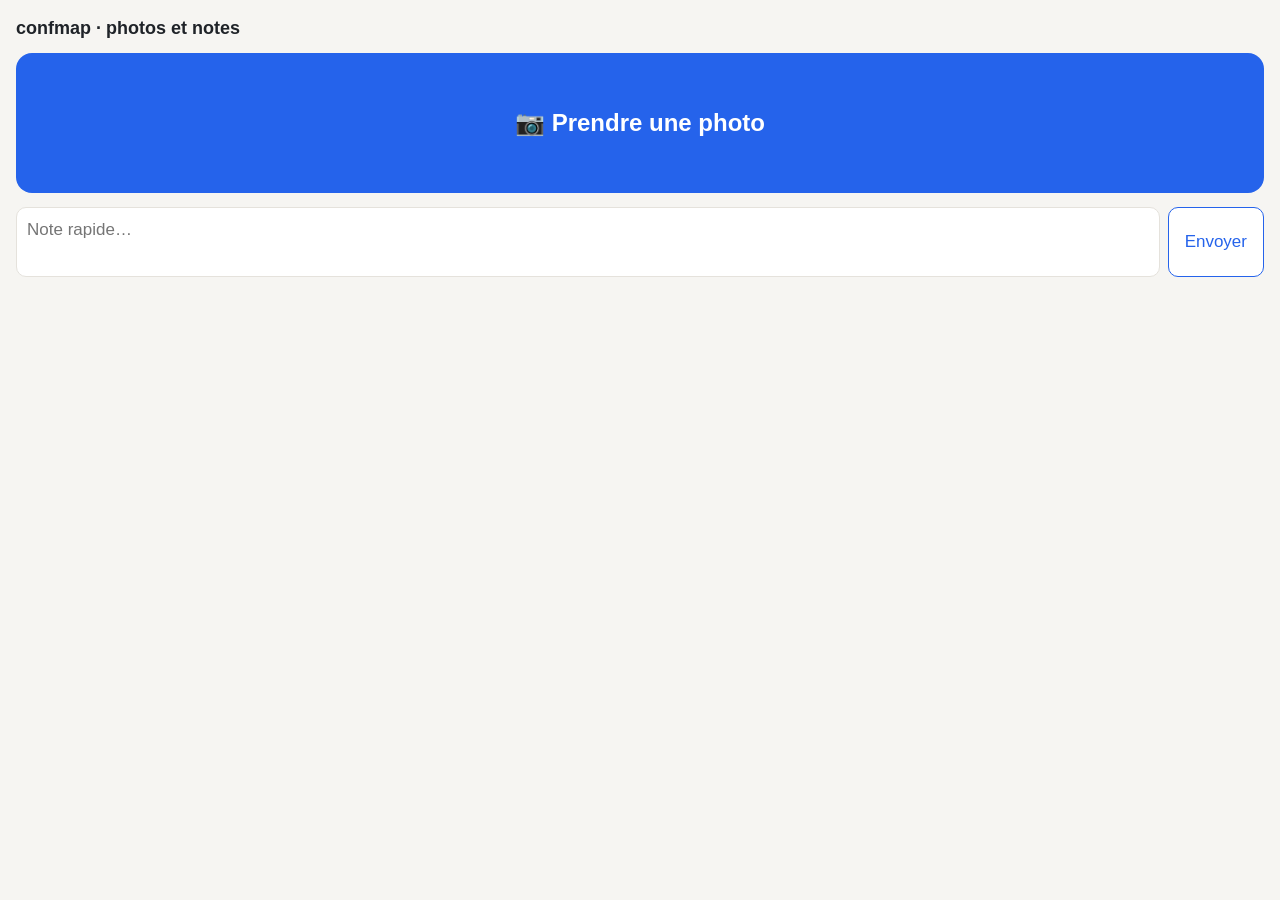
==== src/confmap/web/static/capture.html @ 12412751 "wip: pipeline complet (audio, whisper, LLM via CLI, carte, finalisation, web)" ====
<!doctype html>
<html lang="fr">
<head>
<meta charset="utf-8">
<meta name="viewport" content="width=device-width, initial-scale=1, viewport-fit=cover">
<meta name="apple-mobile-web-app-capable" content="yes">
<title>confmap · capture</title>
<style>
  :root { --bg: #f6f5f2; --panel: #fff; --text: #1f2328; --muted: #6b7280; --border: #e5e2dc; --accent: #2563eb; --ok: #16a34a; --bad: #dc2626; }
  @media (prefers-color-scheme: dark) { :root { --bg: #15171a; --panel: #1d2024; --text: #e6e6e6; --muted: #a0a4ab; --border: #2d3137; } }
  * { box-sizing: border-box; }
  body { margin: 0; background: var(--bg); color: var(--text); font: 17px/1.4 -apple-system, sans-serif; padding: 16px; padding-bottom: calc(16px + env(safe-area-inset-bottom)); }
  h1 { font-size: 18px; margin: 0 0 12px; }
  .photo { display: flex; align-items: center; justify-content: center; gap: 10px; width: 100%; height: 140px; border-radius: 16px; background: var(--accent); color: #fff; font-size: 24px; font-weight: 600; border: 0; }
  .photo input { display: none; }
  form { margin-top: 14px; display: flex; gap: 8px; }
  textarea { flex: 1; font: inherit; padding: 10px; border-radius: 10px; border: 1px solid var(--border); background: var(--panel); color: var(--text); resize: none; }
  button.send { padding: 0 16px; border-radius: 10px; border: 1px solid var(--accent); background: var(--panel); color: var(--accent); font: inherit; }
  ul { list-style: none; padding: 0; margin: 18px 0 0; }
  li { background: var(--panel); border: 1px solid var(--border); border-radius: 10px; padding: 10px; margin-bottom: 8px; font-size: 14px; white-space: pre-wrap; }
  .state { font-size: 12px; color: var(--muted); margin-bottom: 4px; }
  .state.ok { color: var(--ok); } .state.bad { color: var(--bad); }
  .error { color: var(--bad); margin-top: 10px; font-size: 14px; }
</style>
</head>
<body>
<h1>confmap · photos et notes</h1>
<label class="photo">📷 Prendre une photo
  <input id="photoInput" type="file" accept="image/*" capture="environment">
</label>
<form id="noteForm">
  <textarea id="noteInput" rows="2" placeholder="Note rapide…"></textarea>
  <button class="send" type="submit">Envoyer</button>
</form>
<div id="error" class="error"></div>
<ul id="list"></ul>
<script>
"use strict";
const params = new URLSearchParams(location.search);
const sessionId = params.get("s"), token = params.get("t");
const base = `/api/sessions/${sessionId}`;
const local = []; // envois en cours, affichés avant confirmation

function esc(t) { return String(t ?? "").replace(/[&<>"']/g, (c) => ({ "&": "&amp;", "<": "&lt;", ">": "&gt;", '"': "&quot;", "'": "&#39;" })[c]); }
function showError(text) { document.getElementById("error").textContent = text || ""; }

async function downscale(file) {
  // Réduit la photo avant l'envoi (réseau de conférence lent).
  try {
    const bitmap = await createImageBitmap(file, { imageOrientation: "from-image" });
    const scale = Math.min(1, 2000 / Math.max(bitmap.width, bitmap.height));
    const canvas = document.createElement("canvas");
    canvas.width = Math.round(bitmap.width * scale);
    canvas.height = Math.round(bitmap.height * scale);
    canvas.getContext("2d").drawImage(bitmap, 0, 0, canvas.width, canvas.height);
    return await new Promise((resolve) => canvas.toBlob((blob) => resolve(blob || file), "image/jpeg", 0.85));
  } catch (_) {
    return file;
  }
}

document.getElementById("photoInput").addEventListener("change", async (event) => {
  const file = event.target.files[0];
  event.target.value = "";
  if (!file) return;
  const entry = { kind: "slide", status: "upload", text: "envoi de la photo…" };
  local.unshift(entry); render([]);
  try {
    const form = new FormData();
    form.append("file", await downscale(file), "photo.jpg");
    const response = await fetch(`${base}/photos?t=${encodeURIComponent(token)}`, { method: "POST", body: form });
    if (!response.ok) throw new Error((await response.json()).detail || response.statusText);
    local.splice(local.indexOf(entry), 1);
    showError("");
    refresh();
  } catch (error) {
    entry.status = "error"; entry.text = `échec de l'envoi : ${error.message}`;
    render([]);
  }
});

document.getElementById("noteForm").addEventListener("submit", async (event) => {
  event.preventDefault();
  const input = document.getElementById("noteInput");
  const text = input.value.trim();
  if (!text) return;
  input.value = "";
  try {
    const response = await fetch(`${base}/notes?t=${encodeURIComponent(token)}`, {
      method: "POST", headers: { "Content-Type": "application/json" }, body: JSON.stringify({ text }),
    });
    if (!response.ok) throw new Error((await response.json()).detail || response.statusText);
    showError("");
    refresh();
  } catch (error) {
    input.value = text;
    showError(`Note non envoyée : ${error.message}`);
  }
});

let lastItems = [];
function render(items) {
  if (items.length) lastItems = items;
  const all = [...local, ...lastItems];
  document.getElementById("list").innerHTML = all.map((item) => {
    const label = item.kind === "note" ? "📝 note envoyée ✓"
      : item.status === "done" ? "📷 analysée ✓" : item.status === "error" ? "📷 erreur" : item.status === "upload" ? "📷 envoi…" : "📷 envoyée, analyse…";
    const cls = item.status === "done" ? "ok" : item.status === "error" ? "bad" : "";
    return `<li><div class="state ${cls}">${label}</div>${esc(item.text)}</li>`;
  }).join("");
}

async function refresh() {
  try {
    const response = await fetch(`${base}/slides?t=${encodeURIComponent(token)}`);
    if (response.status === 403) { showError("Lien invalide : rescanne le QR code."); return; }
    if (response.ok) render(await response.json());
  } catch (_) {
    showError("Mac injoignable (même réseau wifi ?)");
  }
}
refresh();
setInterval(refresh, 3000);
</script>
</body>
</html>
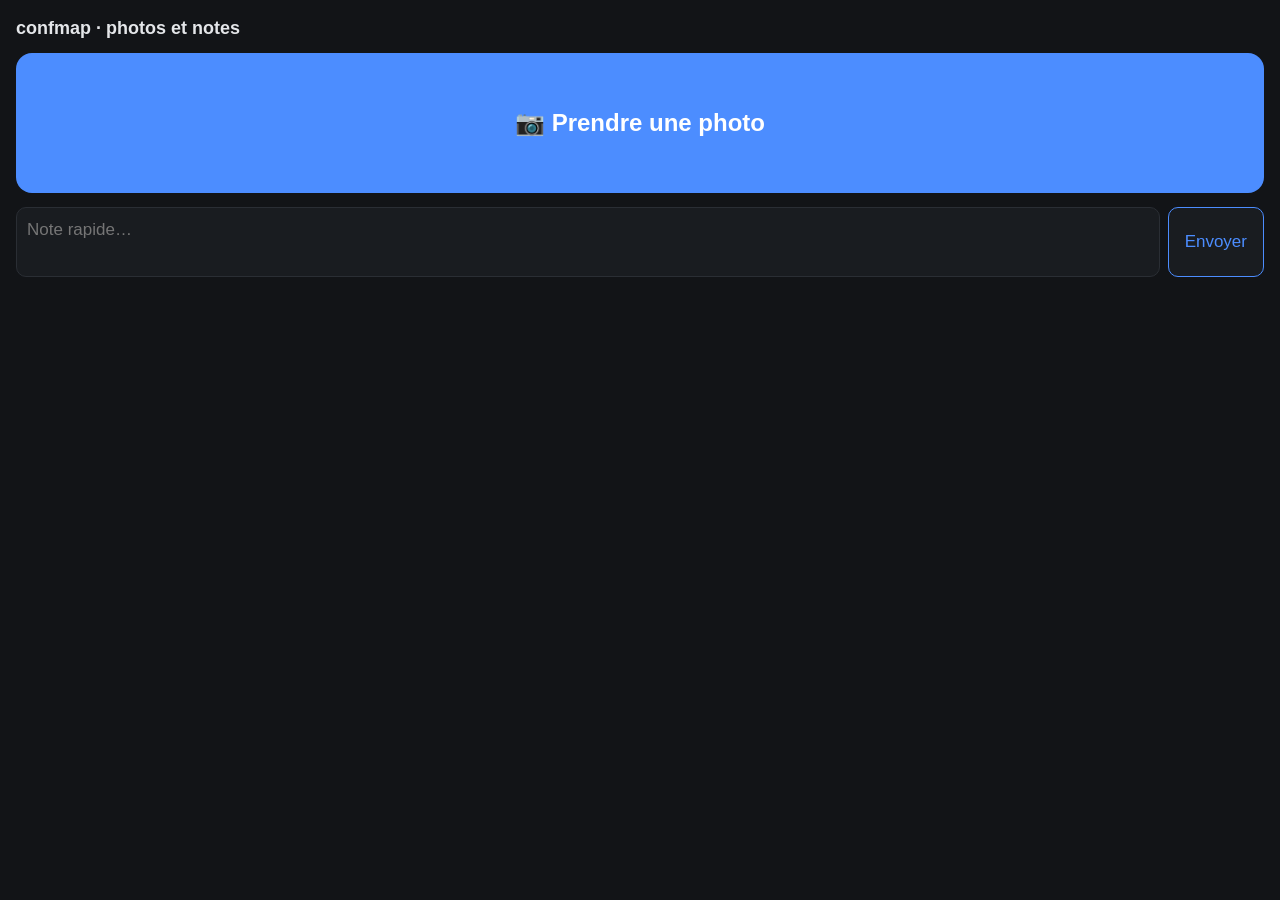
==== commit 7ad1d7cc: "feat: thème sombre, transcription en deux colonnes compactes, lanceur Spotlight" ====
--- a/src/confmap/web/static/capture.html
+++ b/src/confmap/web/static/capture.html
@@ -6,8 +6,7 @@
 <meta name="apple-mobile-web-app-capable" content="yes">
 <title>confmap · capture</title>
 <style>
-  :root { --bg: #f6f5f2; --panel: #fff; --text: #1f2328; --muted: #6b7280; --border: #e5e2dc; --accent: #2563eb; --ok: #16a34a; --bad: #dc2626; }
-  @media (prefers-color-scheme: dark) { :root { --bg: #15171a; --panel: #1d2024; --text: #e6e6e6; --muted: #a0a4ab; --border: #2d3137; } }
+  :root { color-scheme: dark; --bg: #121417; --panel: #191c20; --text: #e4e6e9; --muted: #9aa0a8; --border: #2a2e34; --accent: #4c8dff; --ok: #34c472; --bad: #f05252; }
   * { box-sizing: border-box; }
   body { margin: 0; background: var(--bg); color: var(--text); font: 17px/1.4 -apple-system, sans-serif; padding: 16px; padding-bottom: calc(16px + env(safe-area-inset-bottom)); }
   h1 { font-size: 18px; margin: 0 0 12px; }
@@ -106,7 +105,8 @@
     const label = item.kind === "note" ? "📝 note envoyée ✓"
       : item.status === "done" ? "📷 analysée ✓" : item.status === "error" ? "📷 erreur" : item.status === "upload" ? "📷 envoi…" : "📷 envoyée, analyse…";
     const cls = item.status === "done" ? "ok" : item.status === "error" ? "bad" : "";
-    return `<li><div class="state ${cls}">${label}</div>${esc(item.text)}</li>`;
+    const text = esc(item.text).replace(/\*\*(.+?)\*\*/g, "<strong>$1</strong>");
+    return `<li><div class="state ${cls}">${label}</div>${text}</li>`;
   }).join("");
 }
 
